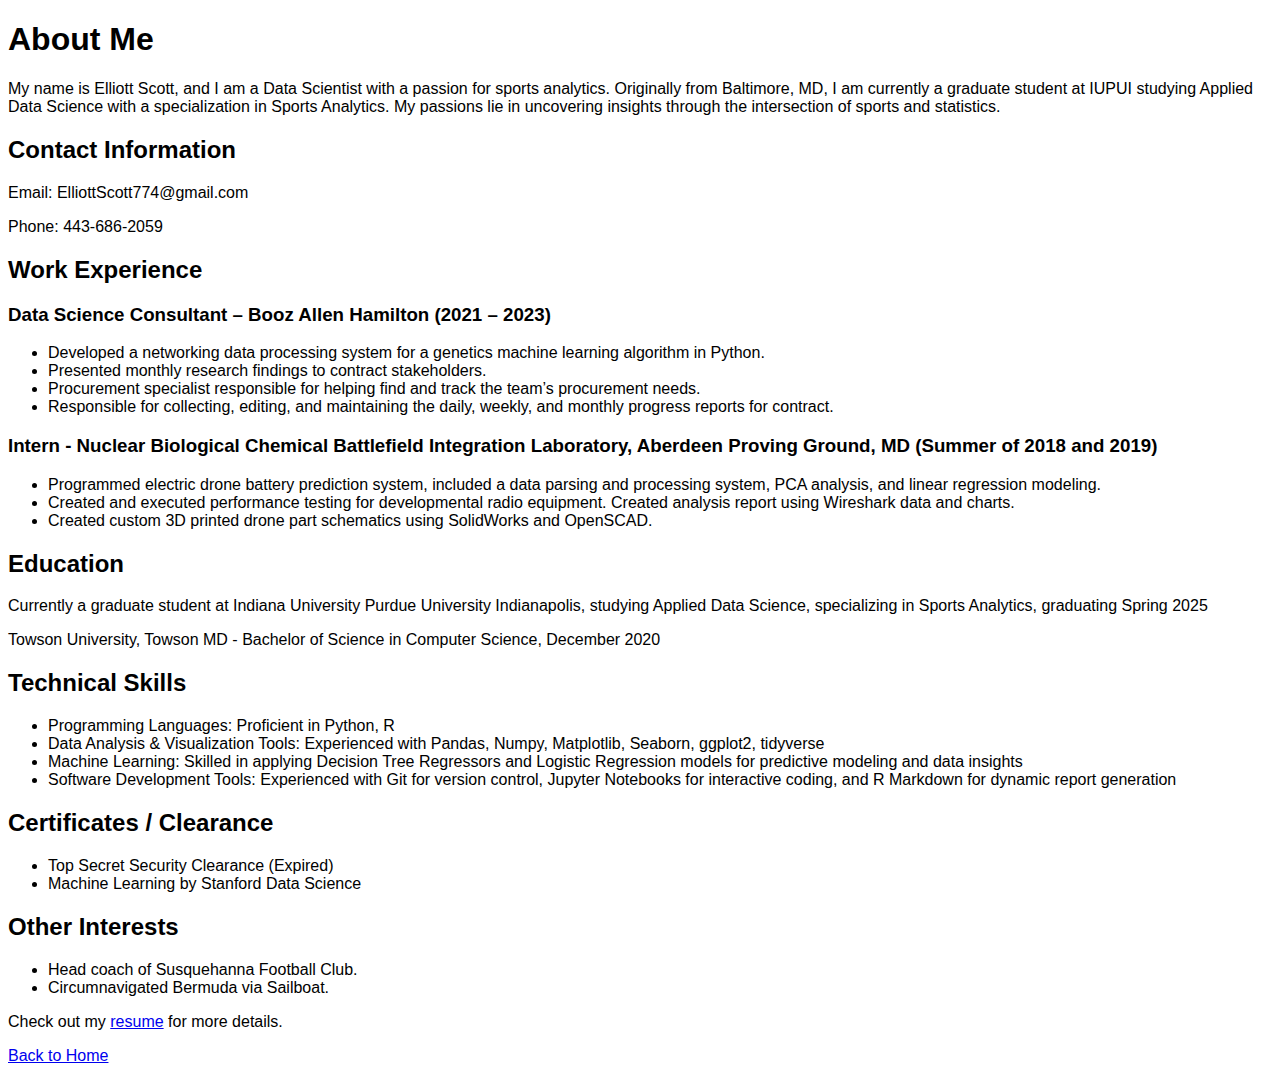
==== about.html @ bc108cdb "Updated Resume" ====
<!DOCTYPE html>
<html>
<head>
    <title>About Me</title>
    <link rel="stylesheet" href="style.css">
</head>
<body>
    <h1>About Me</h1>
    <p>My name is Elliott Scott, and I am a Data Scientist with a passion for sports analytics. Originally from Baltimore, MD, I am currently a graduate student at IUPUI studying Applied Data Science with a specialization in Sports Analytics. My passions lie in uncovering insights through the intersection of sports and statistics.</p>    
    <h2>Contact Information</h2>
    <p>Email: ElliottScott774@gmail.com</p>
    <p>Phone: 443-686-2059</p>
    
    <h2>Work Experience</h2>
    <h3>Data Science Consultant – Booz Allen Hamilton (2021 – 2023)</h3>
    <ul>
        <li>Developed a networking data processing system for a genetics machine learning algorithm in Python.</li>
        <li>Presented monthly research findings to contract stakeholders.</li>
        <li>Procurement specialist responsible for helping find and track the team’s procurement needs.</li>
        <li>Responsible for collecting, editing, and maintaining the daily, weekly, and monthly progress reports for contract.</li>
    </ul>
    <h3>Intern - Nuclear Biological Chemical Battlefield Integration Laboratory, Aberdeen Proving Ground, MD (Summer of 2018 and 2019)</h3>
    <ul>
        <li>Programmed electric drone battery prediction system, included a data parsing and processing system, PCA analysis, and linear regression modeling.</li>
        <li>Created and executed performance testing for developmental radio equipment. Created analysis report using Wireshark data and charts.</li>
        <li>Created custom 3D printed drone part schematics using SolidWorks and OpenSCAD.</li>
    </ul>
    
    <h2>Education</h2>
    <p>Currently a graduate student at Indiana University Purdue University Indianapolis, studying Applied Data Science, specializing in Sports Analytics, graduating Spring 2025</p>
    <p>Towson University, Towson MD - Bachelor of Science in Computer Science, December 2020</p>
    
    <h2>Technical Skills</h2>
        <ul>
            <li>Programming Languages: Proficient in Python, R</li>
            <li>Data Analysis & Visualization Tools: Experienced with Pandas, Numpy, Matplotlib, Seaborn, ggplot2, tidyverse</li>
            <li>Machine Learning: Skilled in applying Decision Tree Regressors and Logistic Regression models for predictive modeling and data insights</li>
            <li>Software Development Tools: Experienced with Git for version control, Jupyter Notebooks for interactive coding, and R Markdown for dynamic report generation</li>
        </ul>
    
    <h2>Certificates / Clearance</h2>
    <ul>
        <li>Top Secret Security Clearance (Expired)</li>
        <li>Machine Learning by Stanford Data Science</li>
    </ul>
    
    <h2>Other Interests</h2>
    <ul>
        <li>Head coach of Susquehanna Football Club.</li>
        <li>Circumnavigated Bermuda via Sailboat.</li>
    </ul>
    
    <!-- Link to your resume PDF -->
    <p>Check out my <a href="Resume.pdf" target="_blank">resume</a> for more details.</p>
    <a href="index.html">Back to Home</a>
</body>
</html>
---- style.css ----
body {
    font-family: Arial, sans-serif;
}
nav ul {
    list-style-type: none;
    padding: 0;
}
nav ul li {
    display: inline;
    margin-right: 10px;
}
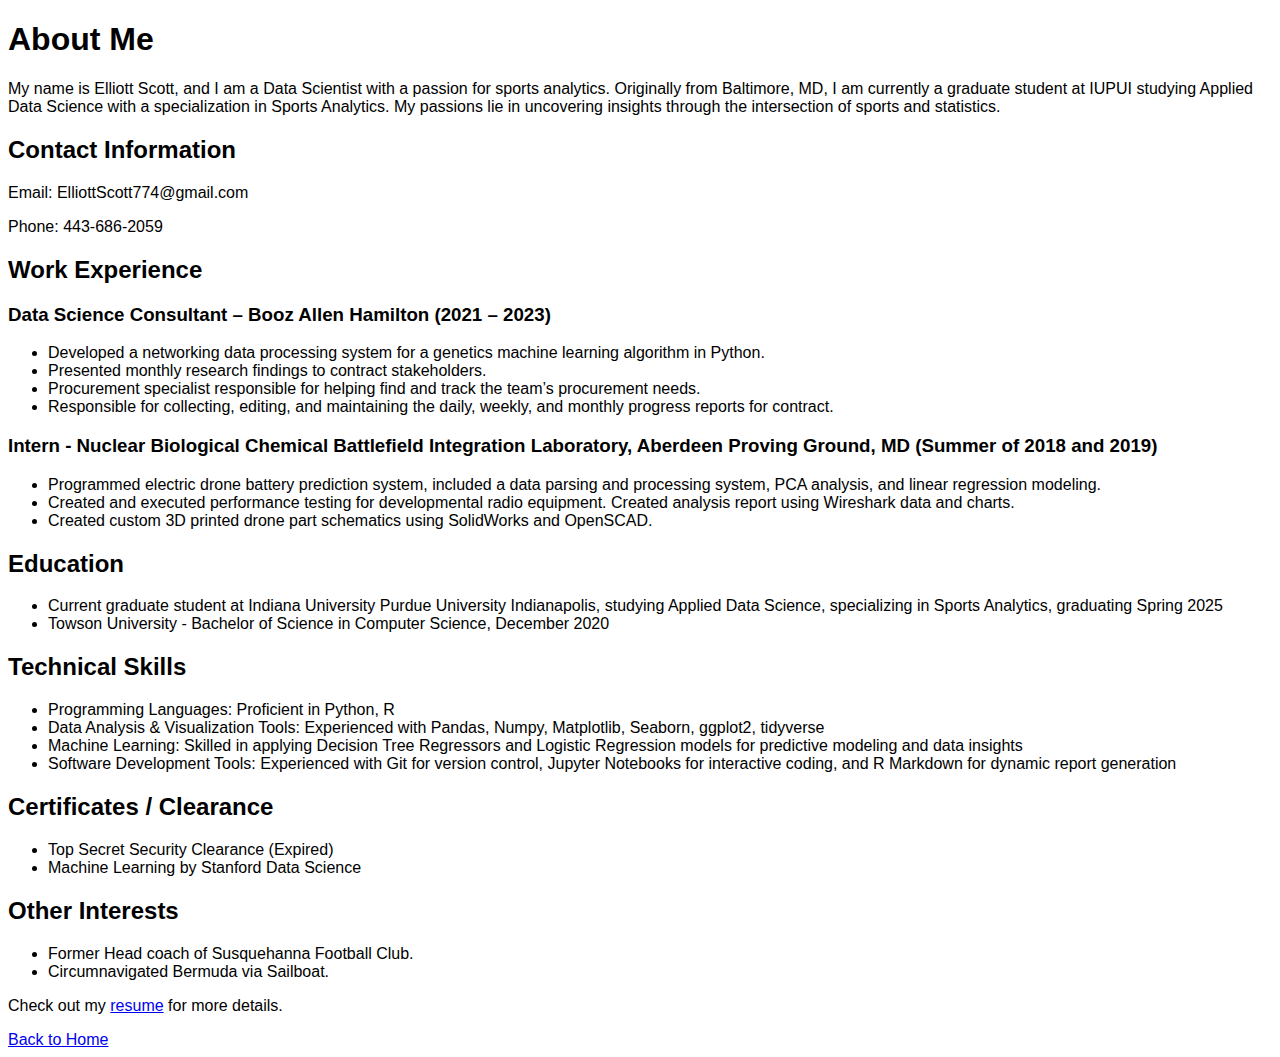
==== commit 5b3d5298: "Update about.html" ====
--- a/about.html
+++ b/about.html
@@ -27,9 +27,10 @@
     </ul>
     
     <h2>Education</h2>
-    <p>Currently a graduate student at Indiana University Purdue University Indianapolis, studying Applied Data Science, specializing in Sports Analytics, graduating Spring 2025</p>
-    <p>Towson University, Towson MD - Bachelor of Science in Computer Science, December 2020</p>
-    
+    <ul>
+        <li>Current graduate student at Indiana University Purdue University Indianapolis, studying Applied Data Science, specializing in Sports Analytics, graduating Spring 2025</li>
+        <li>Towson University - Bachelor of Science in Computer Science, December 2020</li>
+    </ul>
     <h2>Technical Skills</h2>
         <ul>
             <li>Programming Languages: Proficient in Python, R</li>
@@ -46,7 +47,7 @@
     
     <h2>Other Interests</h2>
     <ul>
-        <li>Head coach of Susquehanna Football Club.</li>
+        <li>Former Head coach of Susquehanna Football Club.</li>
         <li>Circumnavigated Bermuda via Sailboat.</li>
     </ul>
     
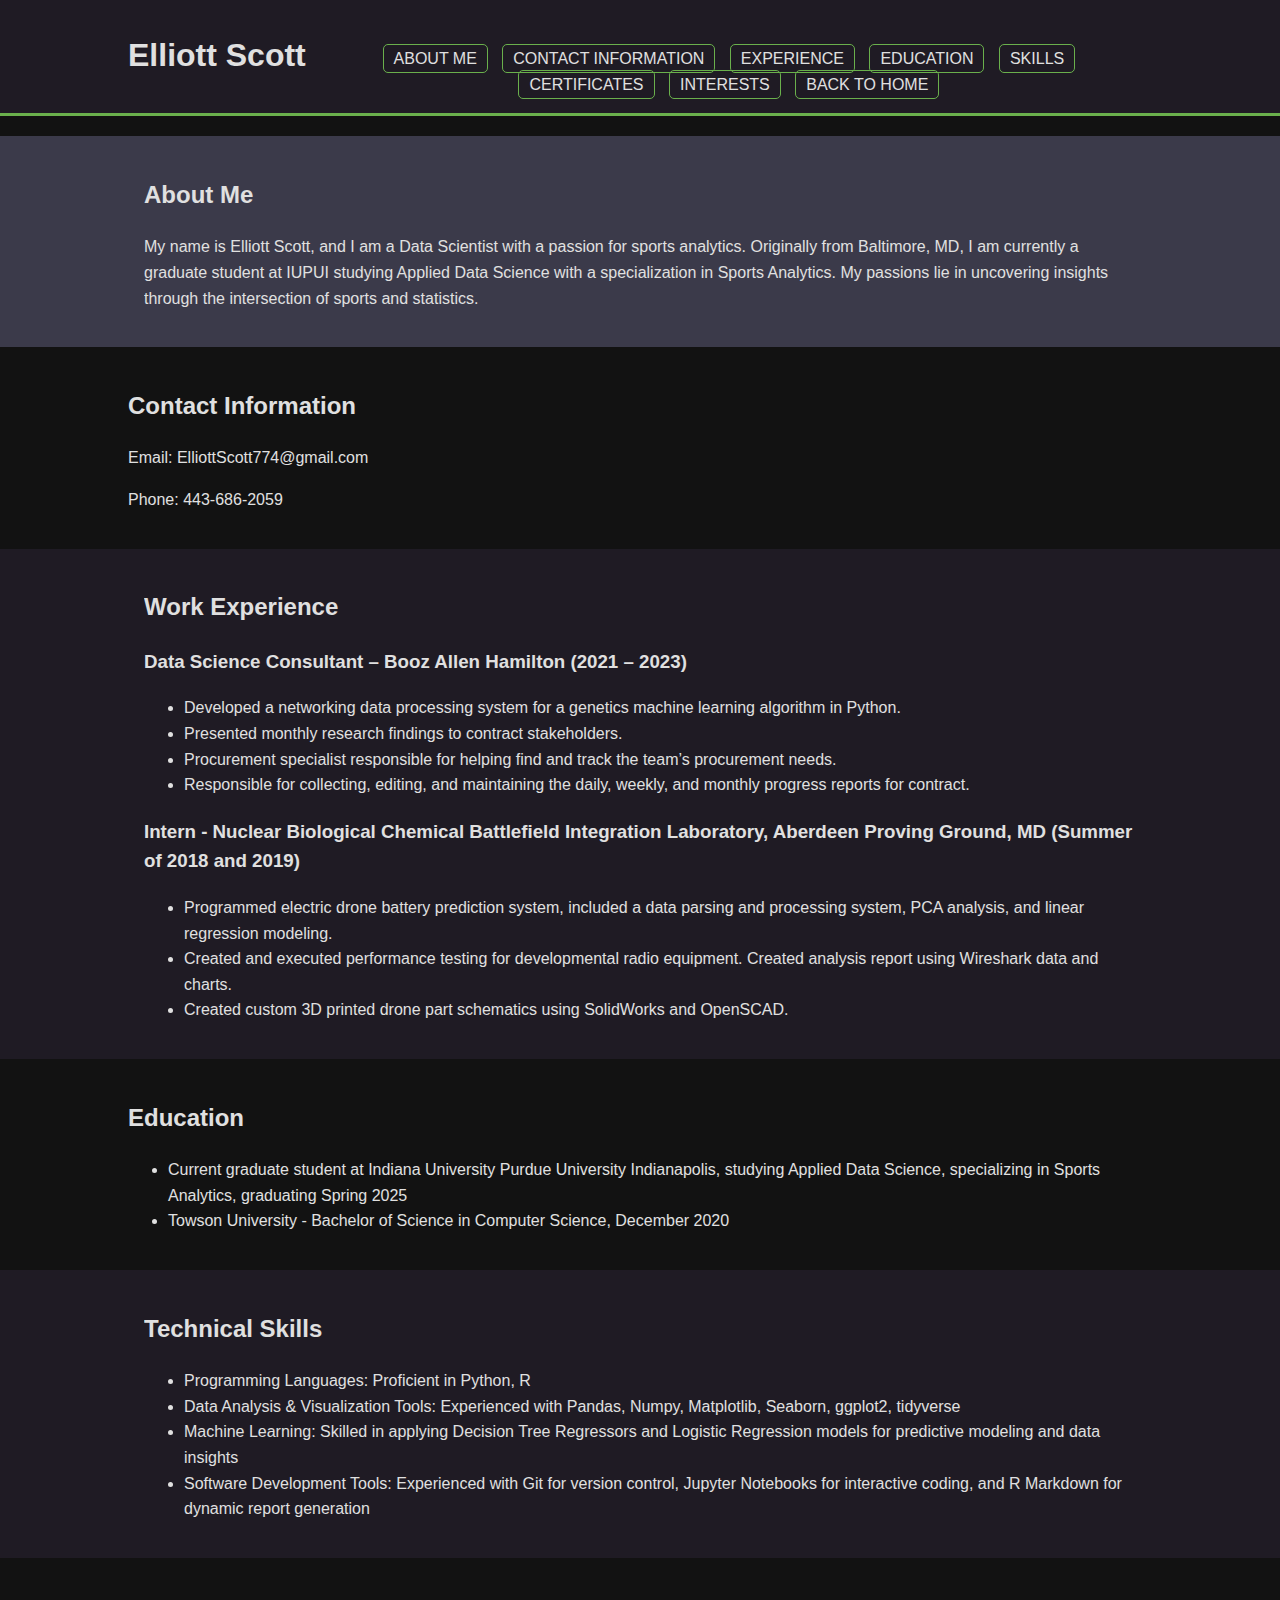
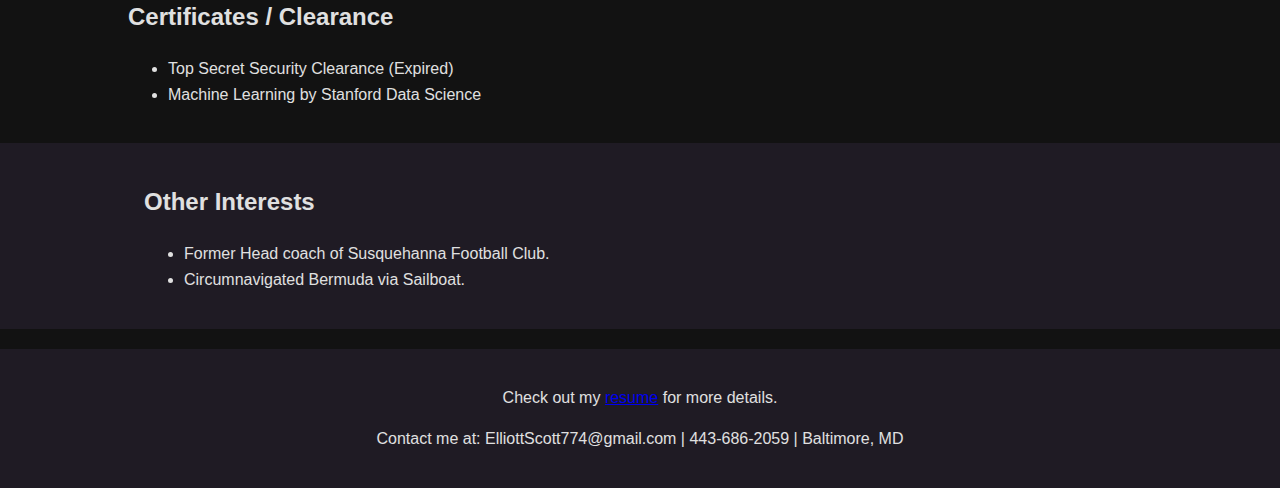
==== commit 36e22526: "Updated styling" ====
--- a/about.html
+++ b/about.html
@@ -1,58 +1,167 @@
 <!DOCTYPE html>
-<html>
+<html lang="en">
 <head>
+    <meta charset="UTF-8">
+    <meta name="viewport" content="width=device-width, initial-scale=1.0">
     <title>About Me</title>
-    <link rel="stylesheet" href="style.css">
+    <style>
+        body {
+            background-color: #121212;
+            color: #E0E0E0;
+            font-family: 'Arial', sans-serif;
+            margin: 0;
+            padding: 0;
+            line-height: 1.6;
+        }
+        .container {
+            width: 80%;
+            margin: auto;
+            overflow: hidden;
+        }
+        header {
+            background: #1F1B24;
+            color: #E0E0E0;
+            padding-top: 30px;
+            min-height: 70px;
+            border-bottom: #6AB04C 3px solid;
+        }
+        header a {
+            color: #E0E0E0;
+            font-size: 16px;
+            text-decoration: none;
+            text-transform: uppercase;
+            margin: 0 5px;
+            border: 1px solid #6AB04C;
+            padding: 5px 10px;
+            border-radius: 5px;
+        }
+        header ul {
+            padding: 0;
+            list-style: none;
+            text-align: center;
+        }
+        header li {
+            display: inline;
+        }
+        header #branding {
+            float: left;
+        }
+        header #branding h1 {
+            margin: 0;
+        }
+        section#about {
+            padding: 20px;
+            background: #3B3A4A;
+        }
+        .dark {
+            background: #1F1B24;
+            color: #E0E0E0;
+            padding: 20px;
+            margin: 20px 0;
+        }
+        footer {
+            padding: 20px;
+            margin-top: 20px;
+            color: #E0E0E0;
+            background-color: #1F1B24;
+            text-align: center;
+        }
+    </style>
 </head>
 <body>
-    <h1>About Me</h1>
-    <p>My name is Elliott Scott, and I am a Data Scientist with a passion for sports analytics. Originally from Baltimore, MD, I am currently a graduate student at IUPUI studying Applied Data Science with a specialization in Sports Analytics. My passions lie in uncovering insights through the intersection of sports and statistics.</p>    
-    <h2>Contact Information</h2>
-    <p>Email: ElliottScott774@gmail.com</p>
-    <p>Phone: 443-686-2059</p>
-    
-    <h2>Work Experience</h2>
-    <h3>Data Science Consultant – Booz Allen Hamilton (2021 – 2023)</h3>
-    <ul>
-        <li>Developed a networking data processing system for a genetics machine learning algorithm in Python.</li>
-        <li>Presented monthly research findings to contract stakeholders.</li>
-        <li>Procurement specialist responsible for helping find and track the team’s procurement needs.</li>
-        <li>Responsible for collecting, editing, and maintaining the daily, weekly, and monthly progress reports for contract.</li>
-    </ul>
-    <h3>Intern - Nuclear Biological Chemical Battlefield Integration Laboratory, Aberdeen Proving Ground, MD (Summer of 2018 and 2019)</h3>
-    <ul>
-        <li>Programmed electric drone battery prediction system, included a data parsing and processing system, PCA analysis, and linear regression modeling.</li>
-        <li>Created and executed performance testing for developmental radio equipment. Created analysis report using Wireshark data and charts.</li>
-        <li>Created custom 3D printed drone part schematics using SolidWorks and OpenSCAD.</li>
-    </ul>
-    
-    <h2>Education</h2>
-    <ul>
-        <li>Current graduate student at Indiana University Purdue University Indianapolis, studying Applied Data Science, specializing in Sports Analytics, graduating Spring 2025</li>
-        <li>Towson University - Bachelor of Science in Computer Science, December 2020</li>
-    </ul>
-    <h2>Technical Skills</h2>
+    <header>
+        <div class="container">
+            <div id="branding">
+                <h1>Elliott Scott</h1>
+            </div>
+            <nav>
+                <ul>
+                    <li><a href="#about">About Me</a></li>
+                    <li><a href="#contact">Contact Information</a></li>
+                    <li><a href="#experience">Experience</a></li>
+                    <li><a href="#education">Education</a></li>
+                    <li><a href="#skills">Skills</a></li>
+                    <li><a href="#certificates">Certificates</a></li>
+                    <li><a href="#interests">Interests</a></li>
+                    <li><a href="index.html">Back to Home</a></li>
+                </ul>
+            </nav>
+        </div>
+    </header>
+
+    <section id="about" class="dark">
+        <div class="container">
+            <h2>About Me</h2>
+            <p>My name is Elliott Scott, and I am a Data Scientist with a passion for sports analytics. Originally from Baltimore, MD, I am currently a graduate student at IUPUI studying Applied Data Science with a specialization in Sports Analytics. My passions lie in uncovering insights through the intersection of sports and statistics.</p>
+        </div>
+    </section>
+
+    <section id="contact" class="container">
+        <h2>Contact Information</h2>
+        <p>Email: ElliottScott774@gmail.com</p>
+        <p>Phone: 443-686-2059</p>
+    </section>
+
+    <section id="experience" class="dark">
+        <div class="container">
+            <h2>Work Experience</h2>
+            <h3>Data Science Consultant – Booz Allen Hamilton (2021 – 2023)</h3>
+            <ul>
+                <li>Developed a networking data processing system for a genetics machine learning algorithm in Python.</li>
+                <li>Presented monthly research findings to contract stakeholders.</li>
+                <li>Procurement specialist responsible for helping find and track the team’s procurement needs.</li>
+                <li>Responsible for collecting, editing, and maintaining the daily, weekly, and monthly progress reports for contract.</li>
+            </ul>
+            <h3>Intern - Nuclear Biological Chemical Battlefield Integration Laboratory, Aberdeen Proving Ground, MD (Summer of 2018 and 2019)</h3>
+            <ul>
+                <li>Programmed electric drone battery prediction system, included a data parsing and processing system, PCA analysis, and linear regression modeling.</li>
+                <li>Created and executed performance testing for developmental radio equipment. Created analysis report using Wireshark data and charts.</li>
+                <li>Created custom 3D printed drone part schematics using SolidWorks and OpenSCAD.</li>
+            </ul>
+        </div>
+    </section>
+
+    <section id="education" class="container">
+        <h2>Education</h2>
         <ul>
-            <li>Programming Languages: Proficient in Python, R</li>
-            <li>Data Analysis & Visualization Tools: Experienced with Pandas, Numpy, Matplotlib, Seaborn, ggplot2, tidyverse</li>
-            <li>Machine Learning: Skilled in applying Decision Tree Regressors and Logistic Regression models for predictive modeling and data insights</li>
-            <li>Software Development Tools: Experienced with Git for version control, Jupyter Notebooks for interactive coding, and R Markdown for dynamic report generation</li>
+            <li>Current graduate student at Indiana University Purdue University Indianapolis, studying Applied Data Science, specializing in Sports Analytics, graduating Spring 2025</li>
+            <li>Towson University - Bachelor of Science in Computer Science, December 2020</li>
         </ul>
-    
-    <h2>Certificates / Clearance</h2>
-    <ul>
-        <li>Top Secret Security Clearance (Expired)</li>
-        <li>Machine Learning by Stanford Data Science</li>
-    </ul>
-    
-    <h2>Other Interests</h2>
-    <ul>
-        <li>Former Head coach of Susquehanna Football Club.</li>
-        <li>Circumnavigated Bermuda via Sailboat.</li>
-    </ul>
-    
-    <!-- Link to your resume PDF -->
-    <p>Check out my <a href="Resume.pdf" target="_blank">resume</a> for more details.</p>
-    <a href="index.html">Back to Home</a>
+    </section>
+
+    <section id="skills" class="dark">
+        <div class="container">
+            <h2>Technical Skills</h2>
+            <ul>
+                <li>Programming Languages: Proficient in Python, R</li>
+                <li>Data Analysis & Visualization Tools: Experienced with Pandas, Numpy, Matplotlib, Seaborn, ggplot2, tidyverse</li>
+                <li>Machine Learning: Skilled in applying Decision Tree Regressors and Logistic Regression models for predictive modeling and data insights</li>
+                <li>Software Development Tools: Experienced with Git for version control, Jupyter Notebooks for interactive coding, and R Markdown for dynamic report generation</li>
+            </ul>
+        </div>
+    </section>
+
+    <section id="certificates" class="container">
+        <h2>Certificates / Clearance</h2>
+        <ul>
+            <li>Top Secret Security Clearance (Expired)</li>
+            <li>Machine Learning by Stanford Data Science</li>
+        </ul>
+    </section>
+
+    <section id="interests" class="dark">
+        <div class="container">
+            <h2>Other Interests</h2>
+            <ul>
+                <li>Former Head coach of Susquehanna Football Club.</li>
+                <li>Circumnavigated Bermuda via Sailboat.</li>
+            </ul>
+        </div>
+    </section>
+
+    <footer>
+        <p>Check out my <a href="Resume.pdf" target="_blank">resume</a> for more details.</p>
+        <p>Contact me at: ElliottScott774@gmail.com | 443-686-2059 | Baltimore, MD</p>
+    </footer>
 </body>
-</html>+</html>
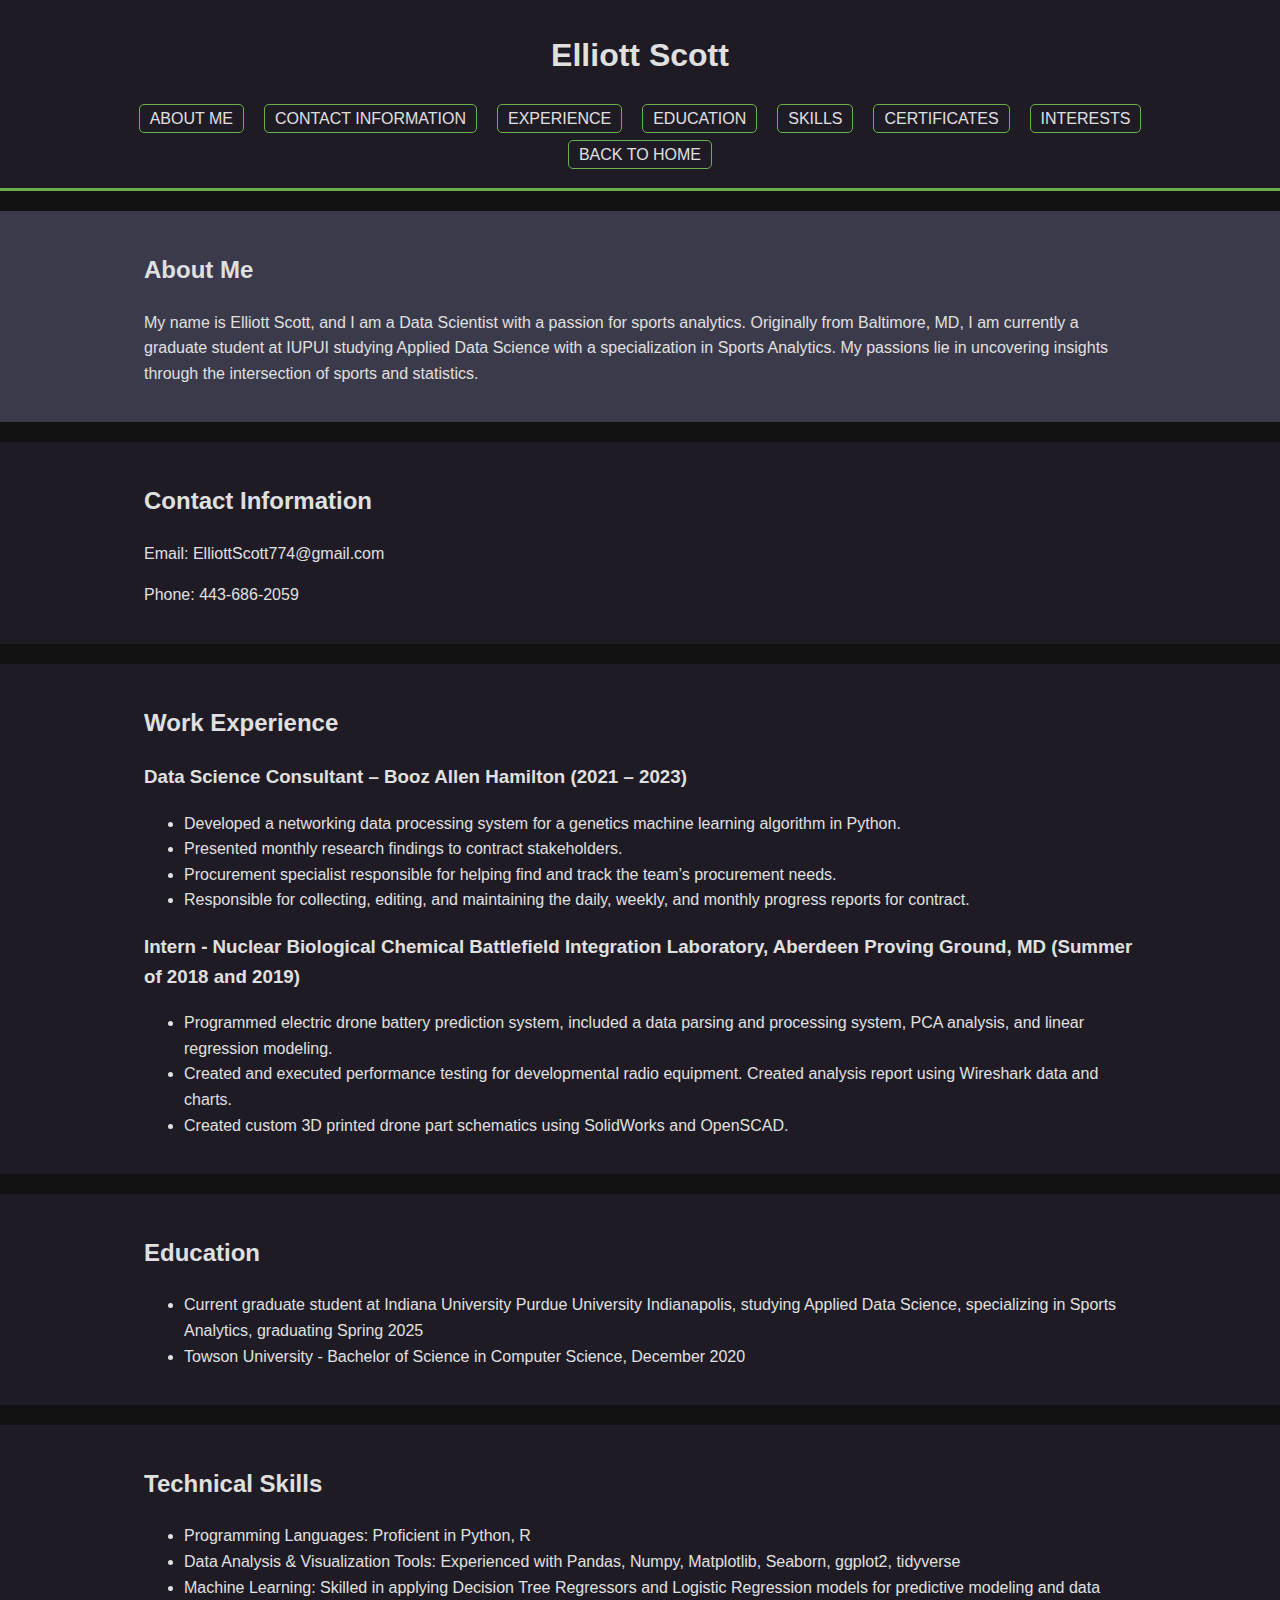
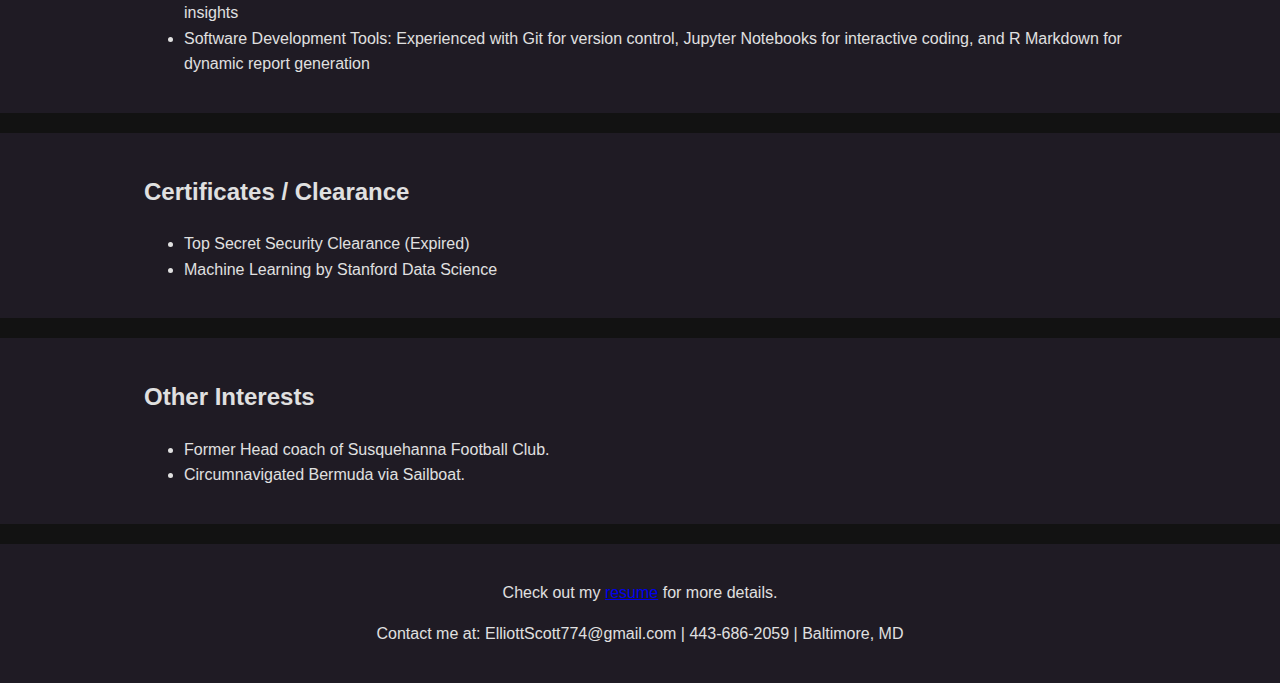
==== commit c0fc9a6d: "Updated mobile version of about me" ====
--- a/about.html
+++ b/about.html
@@ -30,7 +30,7 @@
             font-size: 16px;
             text-decoration: none;
             text-transform: uppercase;
-            margin: 0 5px;
+            margin: 5px;
             border: 1px solid #6AB04C;
             padding: 5px 10px;
             border-radius: 5px;
@@ -38,26 +38,29 @@
         header ul {
             padding: 0;
             list-style: none;
-            text-align: center;
+            display: flex;
+            flex-wrap: wrap;
+            justify-content: center;
         }
         header li {
-            display: inline;
+            margin: 5px;
         }
         header #branding {
-            float: left;
+            text-align: center;
+            margin-bottom: 20px;
         }
         header #branding h1 {
             margin: 0;
         }
-        section#about {
+        section {
             padding: 20px;
-            background: #3B3A4A;
-        }
-        .dark {
             background: #1F1B24;
             color: #E0E0E0;
-            padding: 20px;
             margin: 20px 0;
+            text-align: left;
+        }
+        section#about {
+            background: #3B3A4A;
         }
         footer {
             padding: 20px;
@@ -89,20 +92,22 @@
         </div>
     </header>
 
-    <section id="about" class="dark">
+    <section id="about">
         <div class="container">
             <h2>About Me</h2>
             <p>My name is Elliott Scott, and I am a Data Scientist with a passion for sports analytics. Originally from Baltimore, MD, I am currently a graduate student at IUPUI studying Applied Data Science with a specialization in Sports Analytics. My passions lie in uncovering insights through the intersection of sports and statistics.</p>
         </div>
     </section>
 
-    <section id="contact" class="container">
-        <h2>Contact Information</h2>
-        <p>Email: ElliottScott774@gmail.com</p>
-        <p>Phone: 443-686-2059</p>
+    <section id="contact">
+        <div class="container">
+            <h2>Contact Information</h2>
+            <p>Email: ElliottScott774@gmail.com</p>
+            <p>Phone: 443-686-2059</p>
+        </div>
     </section>
 
-    <section id="experience" class="dark">
+    <section id="experience">
         <div class="container">
             <h2>Work Experience</h2>
             <h3>Data Science Consultant – Booz Allen Hamilton (2021 – 2023)</h3>
@@ -121,15 +126,17 @@
         </div>
     </section>
 
-    <section id="education" class="container">
-        <h2>Education</h2>
-        <ul>
-            <li>Current graduate student at Indiana University Purdue University Indianapolis, studying Applied Data Science, specializing in Sports Analytics, graduating Spring 2025</li>
-            <li>Towson University - Bachelor of Science in Computer Science, December 2020</li>
-        </ul>
+    <section id="education">
+        <div class="container">
+            <h2>Education</h2>
+            <ul>
+                <li>Current graduate student at Indiana University Purdue University Indianapolis, studying Applied Data Science, specializing in Sports Analytics, graduating Spring 2025</li>
+                <li>Towson University - Bachelor of Science in Computer Science, December 2020</li>
+            </ul>
+        </div>
     </section>
 
-    <section id="skills" class="dark">
+    <section id="skills">
         <div class="container">
             <h2>Technical Skills</h2>
             <ul>
@@ -141,15 +148,17 @@
         </div>
     </section>
 
-    <section id="certificates" class="container">
-        <h2>Certificates / Clearance</h2>
-        <ul>
-            <li>Top Secret Security Clearance (Expired)</li>
-            <li>Machine Learning by Stanford Data Science</li>
-        </ul>
+    <section id="certificates">
+        <div class="container">
+            <h2>Certificates / Clearance</h2>
+            <ul>
+                <li>Top Secret Security Clearance (Expired)</li>
+                <li>Machine Learning by Stanford Data Science</li>
+            </ul>
+        </div>
     </section>
 
-    <section id="interests" class="dark">
+    <section id="interests">
         <div class="container">
             <h2>Other Interests</h2>
             <ul>
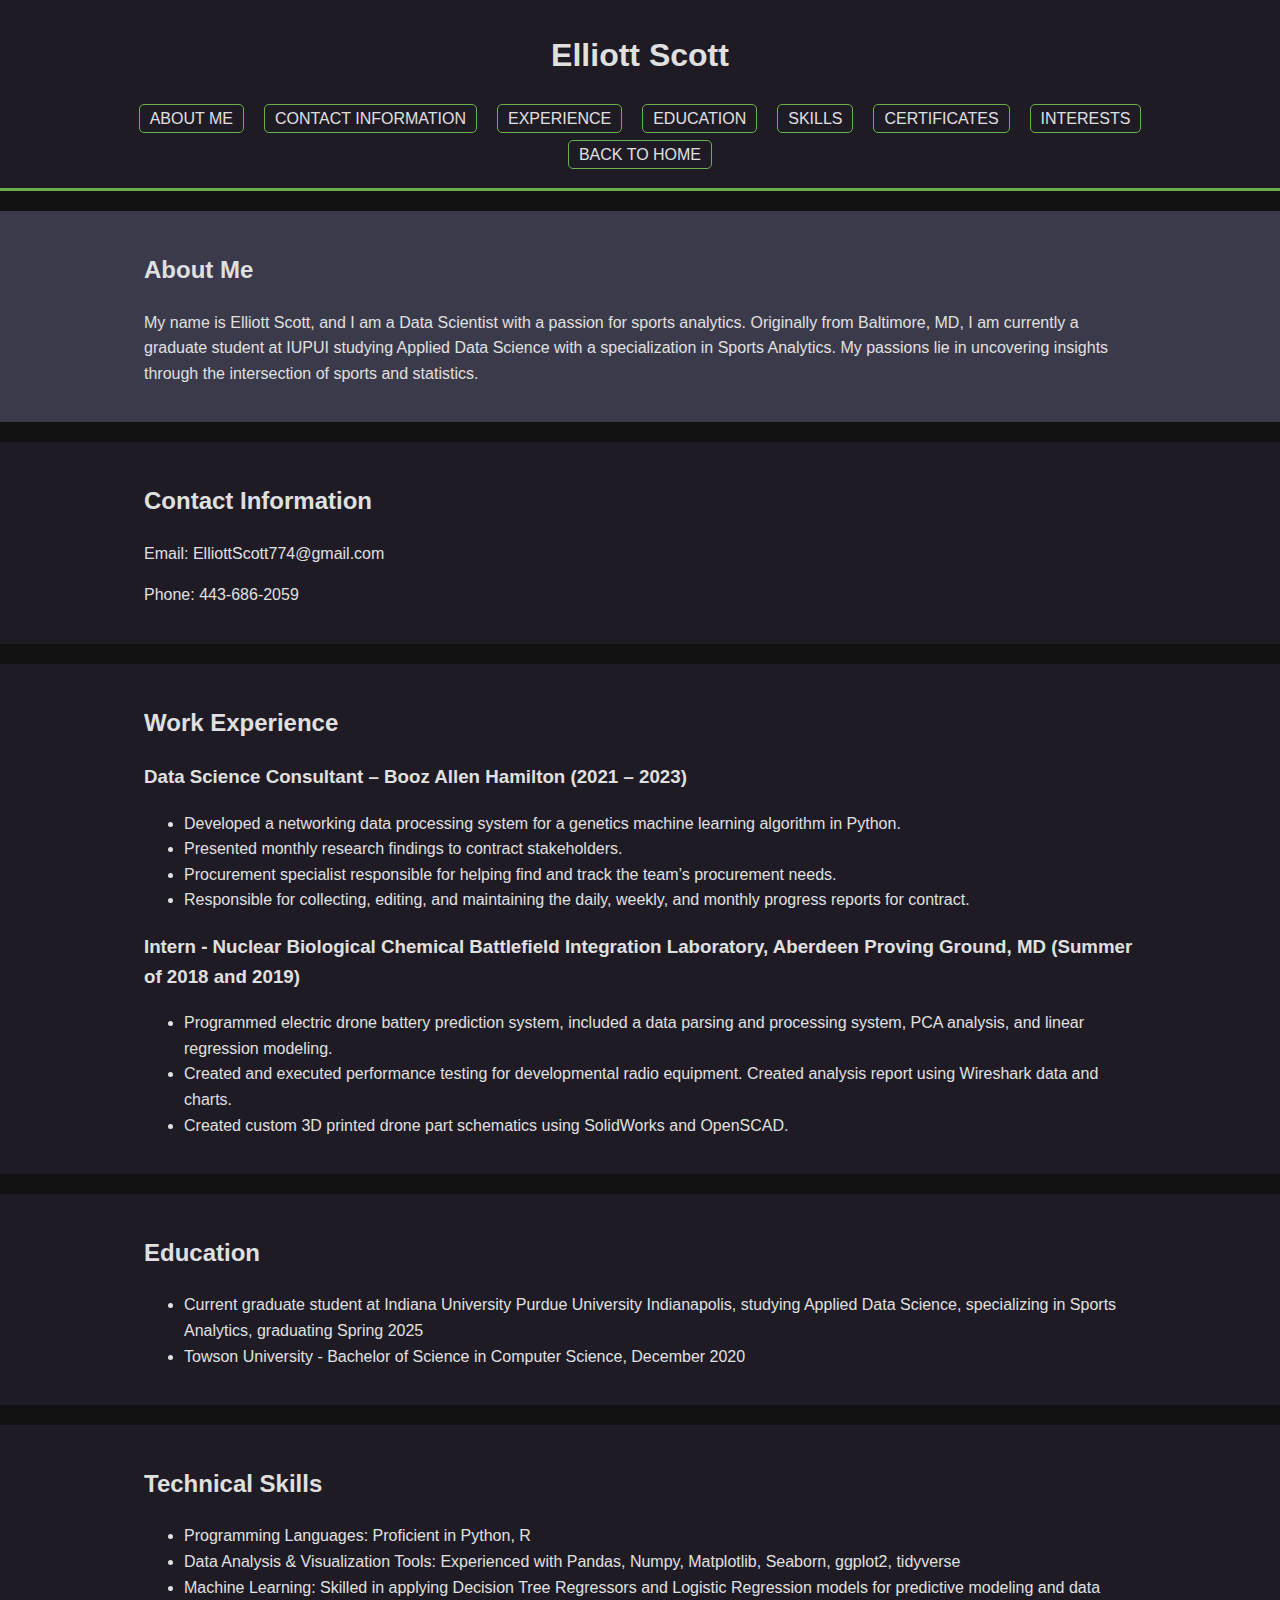
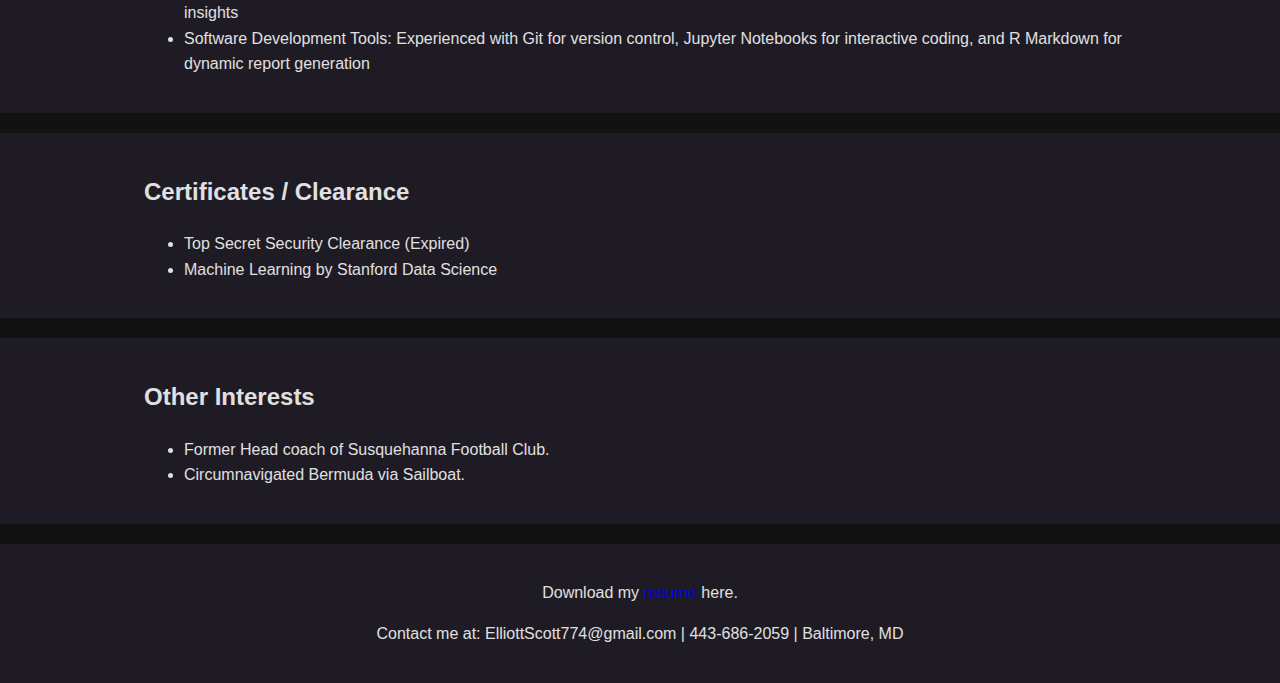
==== commit fe85f6d8: "updated resume message" ====
--- a/about.html
+++ b/about.html
@@ -169,7 +169,7 @@
     </section>
 
     <footer>
-        <p>Check out my <a href="Resume.pdf" target="_blank">resume</a> for more details.</p>
+        <p>Download my <a href="Resume.pdf" target="_blank">resume</a> here.</p>
         <p>Contact me at: ElliottScott774@gmail.com | 443-686-2059 | Baltimore, MD</p>
     </footer>
 </body>
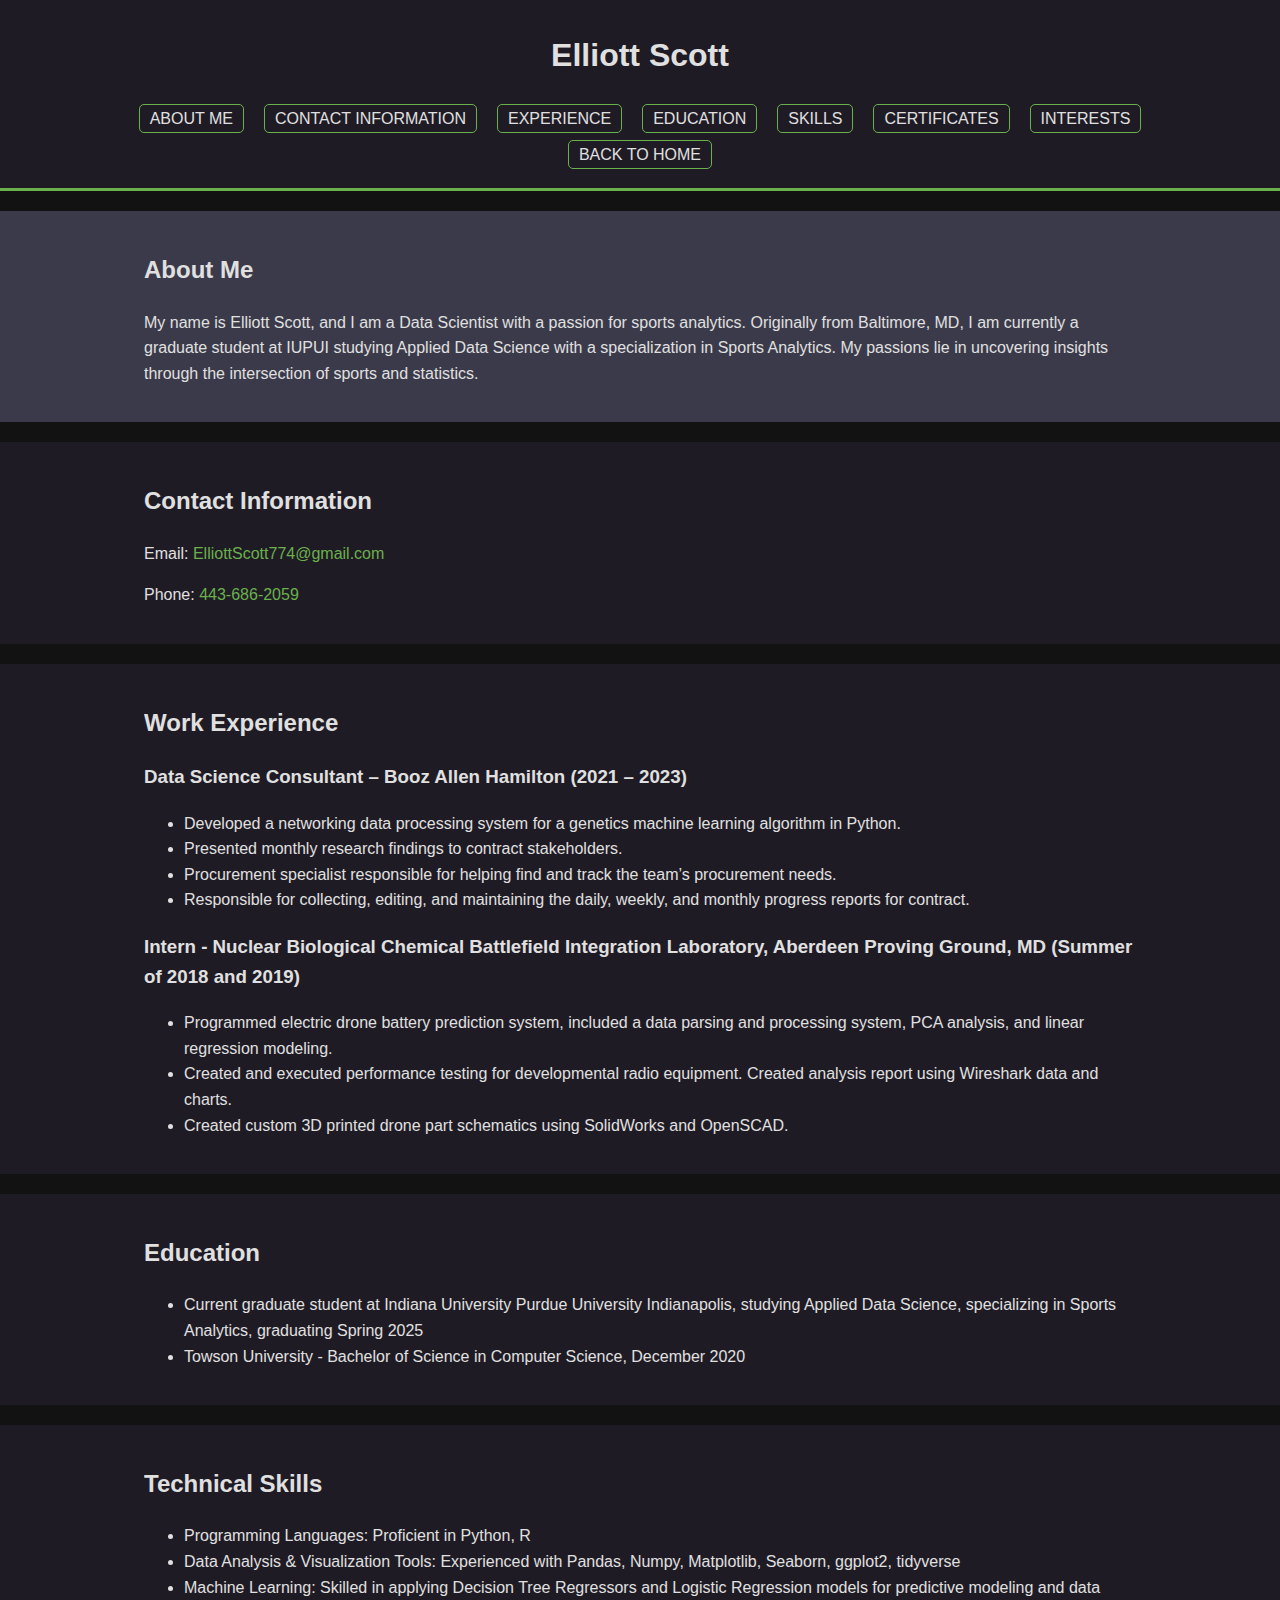
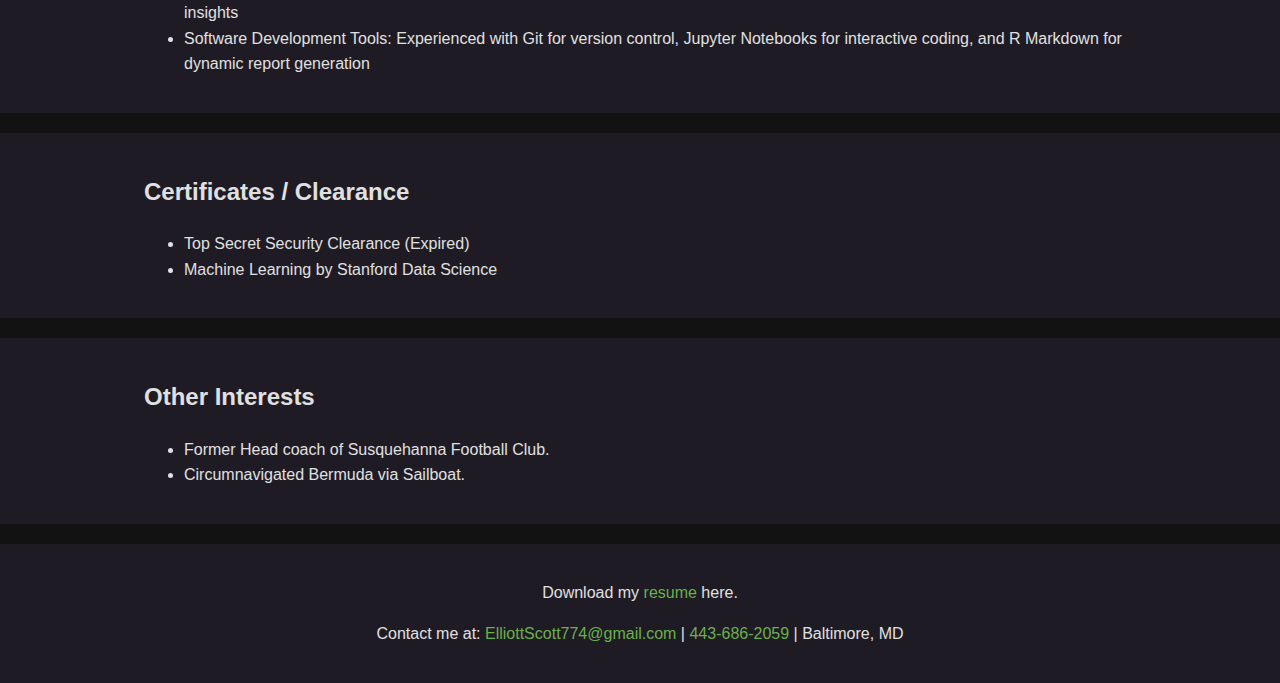
==== commit 41e2bdf0: "Changed color of links" ====
--- a/about.html
+++ b/about.html
@@ -62,6 +62,13 @@
         section#about {
             background: #3B3A4A;
         }
+        a {
+            color: #6AB04C;
+            text-decoration: none;
+        }
+        a:hover {
+            text-decoration: underline;
+        }
         footer {
             padding: 20px;
             margin-top: 20px;
@@ -102,8 +109,8 @@
     <section id="contact">
         <div class="container">
             <h2>Contact Information</h2>
-            <p>Email: ElliottScott774@gmail.com</p>
-            <p>Phone: 443-686-2059</p>
+            <p>Email: <a href="mailto:ElliottScott774@gmail.com">ElliottScott774@gmail.com</a></p>
+            <p>Phone: <a href="tel:443-686-2059">443-686-2059</a></p>
         </div>
     </section>
 
@@ -170,7 +177,7 @@
 
     <footer>
         <p>Download my <a href="Resume.pdf" target="_blank">resume</a> here.</p>
-        <p>Contact me at: ElliottScott774@gmail.com | 443-686-2059 | Baltimore, MD</p>
+        <p>Contact me at: <a href="mailto:ElliottScott774@gmail.com">ElliottScott774@gmail.com</a> | <a href="tel:443-686-2059">443-686-2059</a> | Baltimore, MD</p>
     </footer>
 </body>
 </html>
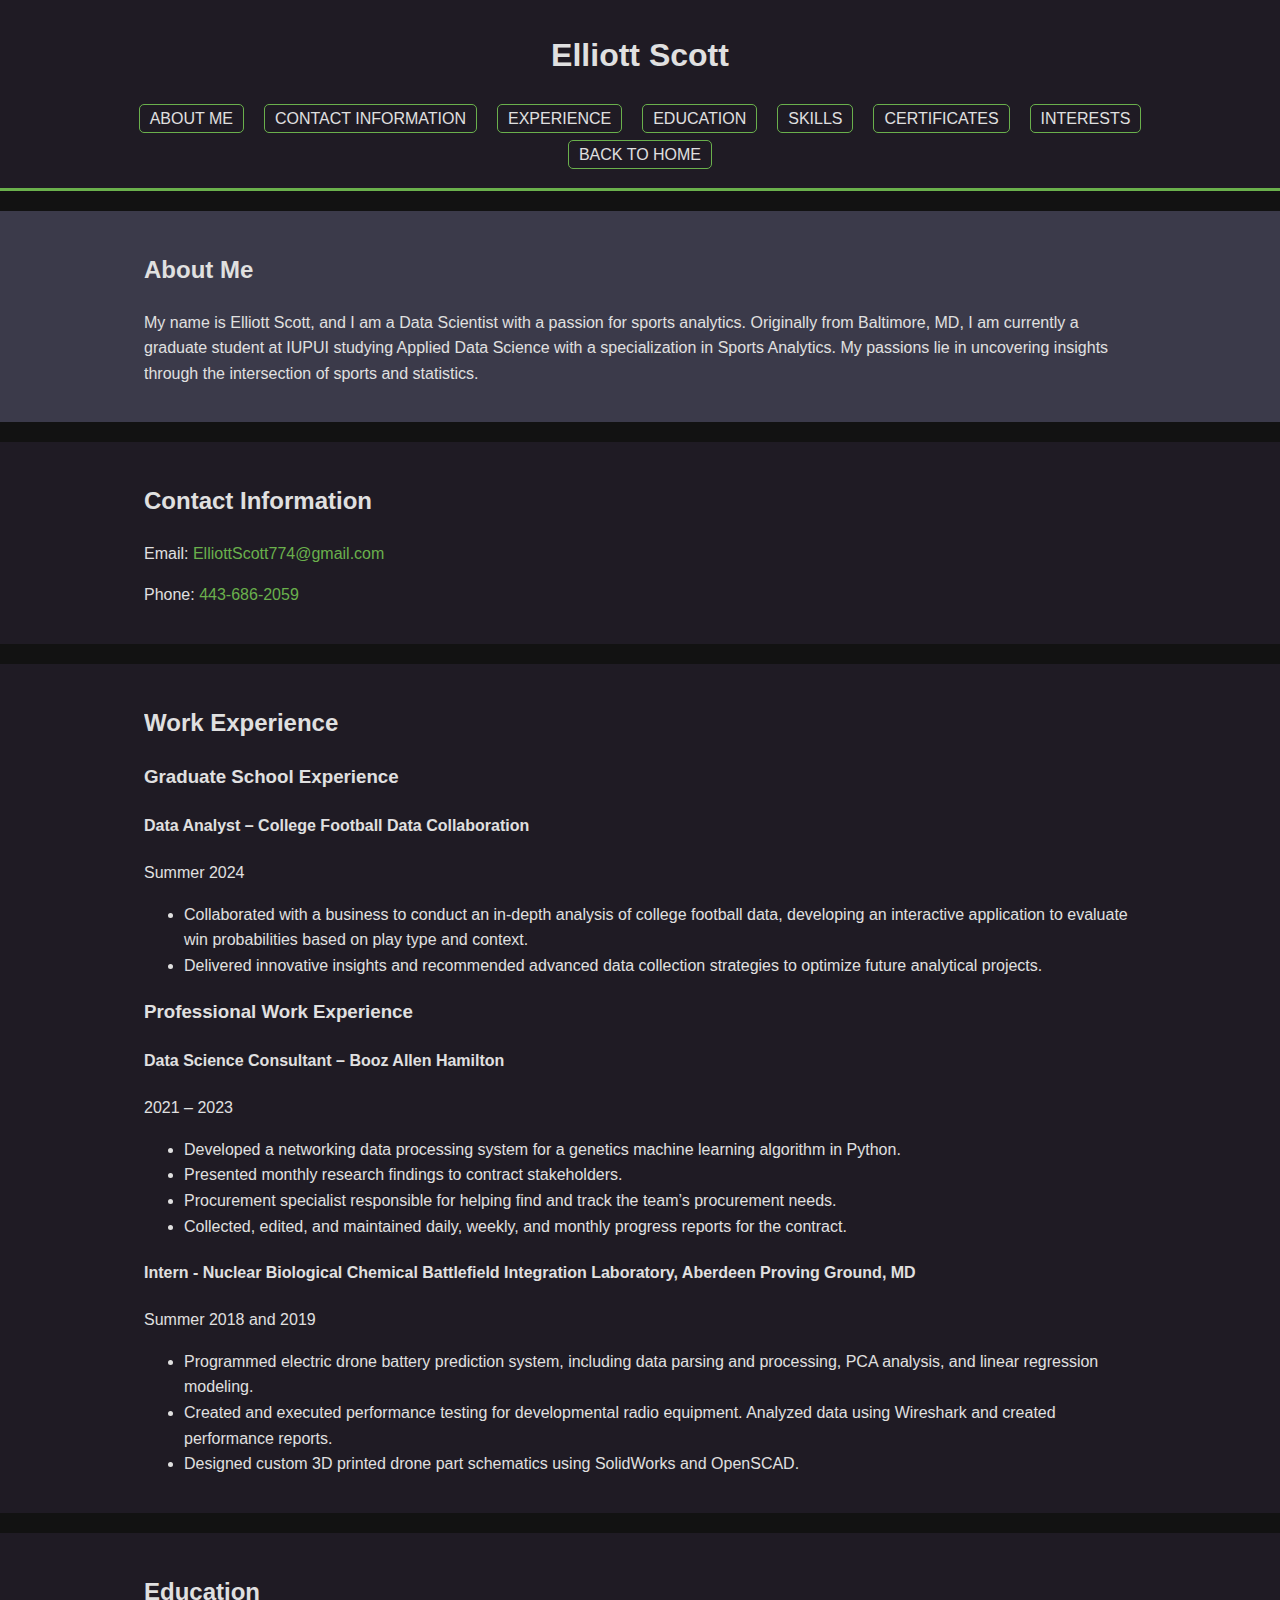
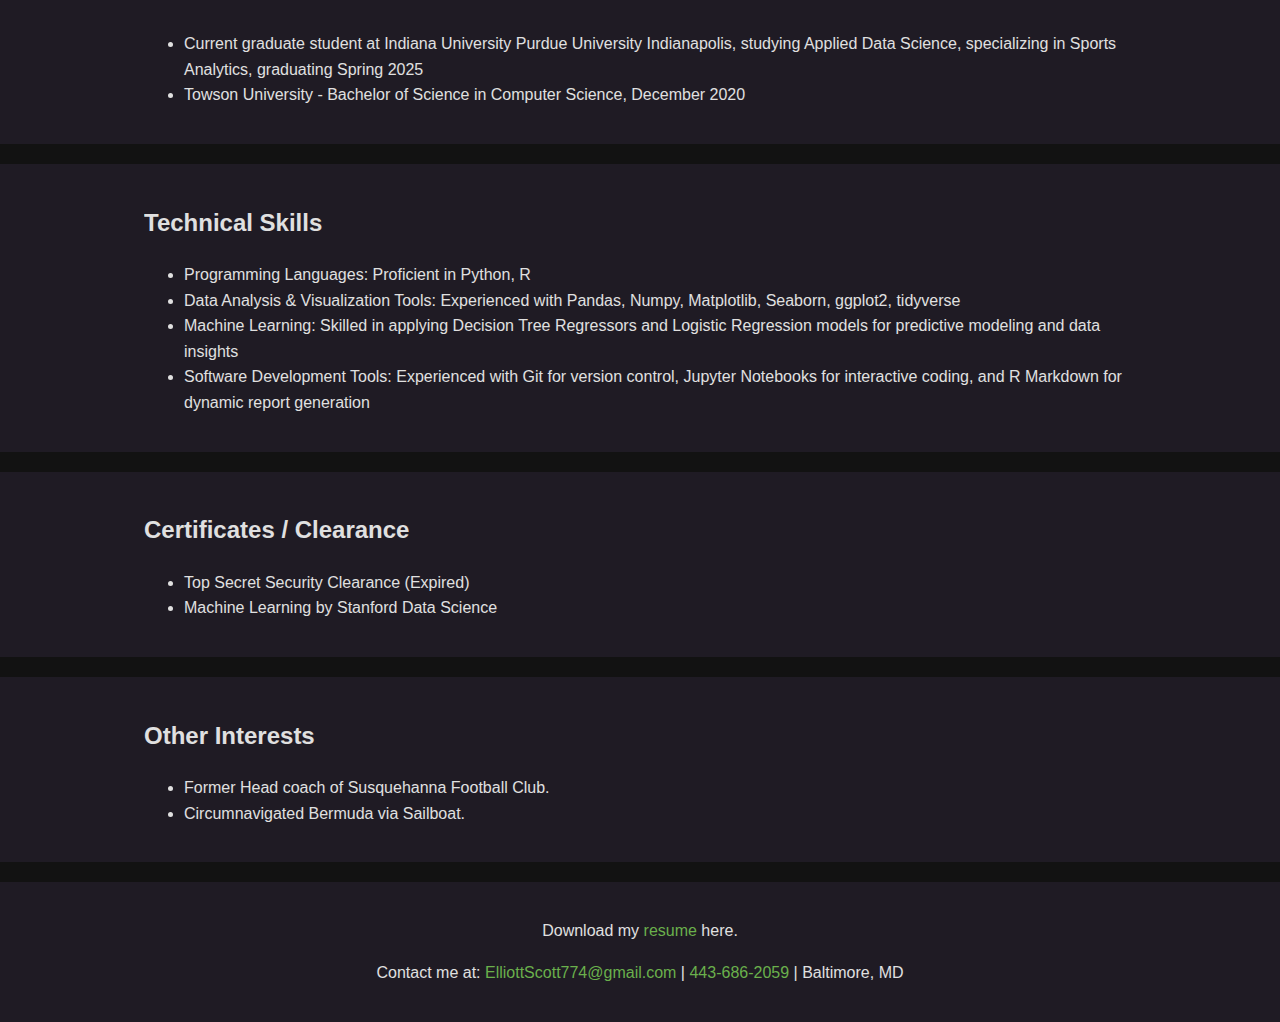
==== commit bb92e43c: "Added Graduate School Experience" ====
--- a/about.html
+++ b/about.html
@@ -117,18 +117,28 @@
     <section id="experience">
         <div class="container">
             <h2>Work Experience</h2>
-            <h3>Data Science Consultant – Booz Allen Hamilton (2021 – 2023)</h3>
+            <h3>Graduate School Experience</h3>
+            <h4>Data Analyst – College Football Data Collaboration</h4>
+            <p>Summer 2024</p>
+            <ul>
+                <li>Collaborated with a business to conduct an in-depth analysis of college football data, developing an interactive application to evaluate win probabilities based on play type and context.</li>
+                <li>Delivered innovative insights and recommended advanced data collection strategies to optimize future analytical projects.</li>
+            </ul>
+            <h3>Professional Work Experience</h3>
+            <h4>Data Science Consultant – Booz Allen Hamilton</h4>
+            <p>2021 – 2023</p>
             <ul>
                 <li>Developed a networking data processing system for a genetics machine learning algorithm in Python.</li>
                 <li>Presented monthly research findings to contract stakeholders.</li>
                 <li>Procurement specialist responsible for helping find and track the team’s procurement needs.</li>
-                <li>Responsible for collecting, editing, and maintaining the daily, weekly, and monthly progress reports for contract.</li>
+                <li>Collected, edited, and maintained daily, weekly, and monthly progress reports for the contract.</li>
             </ul>
-            <h3>Intern - Nuclear Biological Chemical Battlefield Integration Laboratory, Aberdeen Proving Ground, MD (Summer of 2018 and 2019)</h3>
+            <h4>Intern - Nuclear Biological Chemical Battlefield Integration Laboratory, Aberdeen Proving Ground, MD</h4>
+            <p>Summer 2018 and 2019</p>
             <ul>
-                <li>Programmed electric drone battery prediction system, included a data parsing and processing system, PCA analysis, and linear regression modeling.</li>
-                <li>Created and executed performance testing for developmental radio equipment. Created analysis report using Wireshark data and charts.</li>
-                <li>Created custom 3D printed drone part schematics using SolidWorks and OpenSCAD.</li>
+                <li>Programmed electric drone battery prediction system, including data parsing and processing, PCA analysis, and linear regression modeling.</li>
+                <li>Created and executed performance testing for developmental radio equipment. Analyzed data using Wireshark and created performance reports.</li>
+                <li>Designed custom 3D printed drone part schematics using SolidWorks and OpenSCAD.</li>
             </ul>
         </div>
     </section>
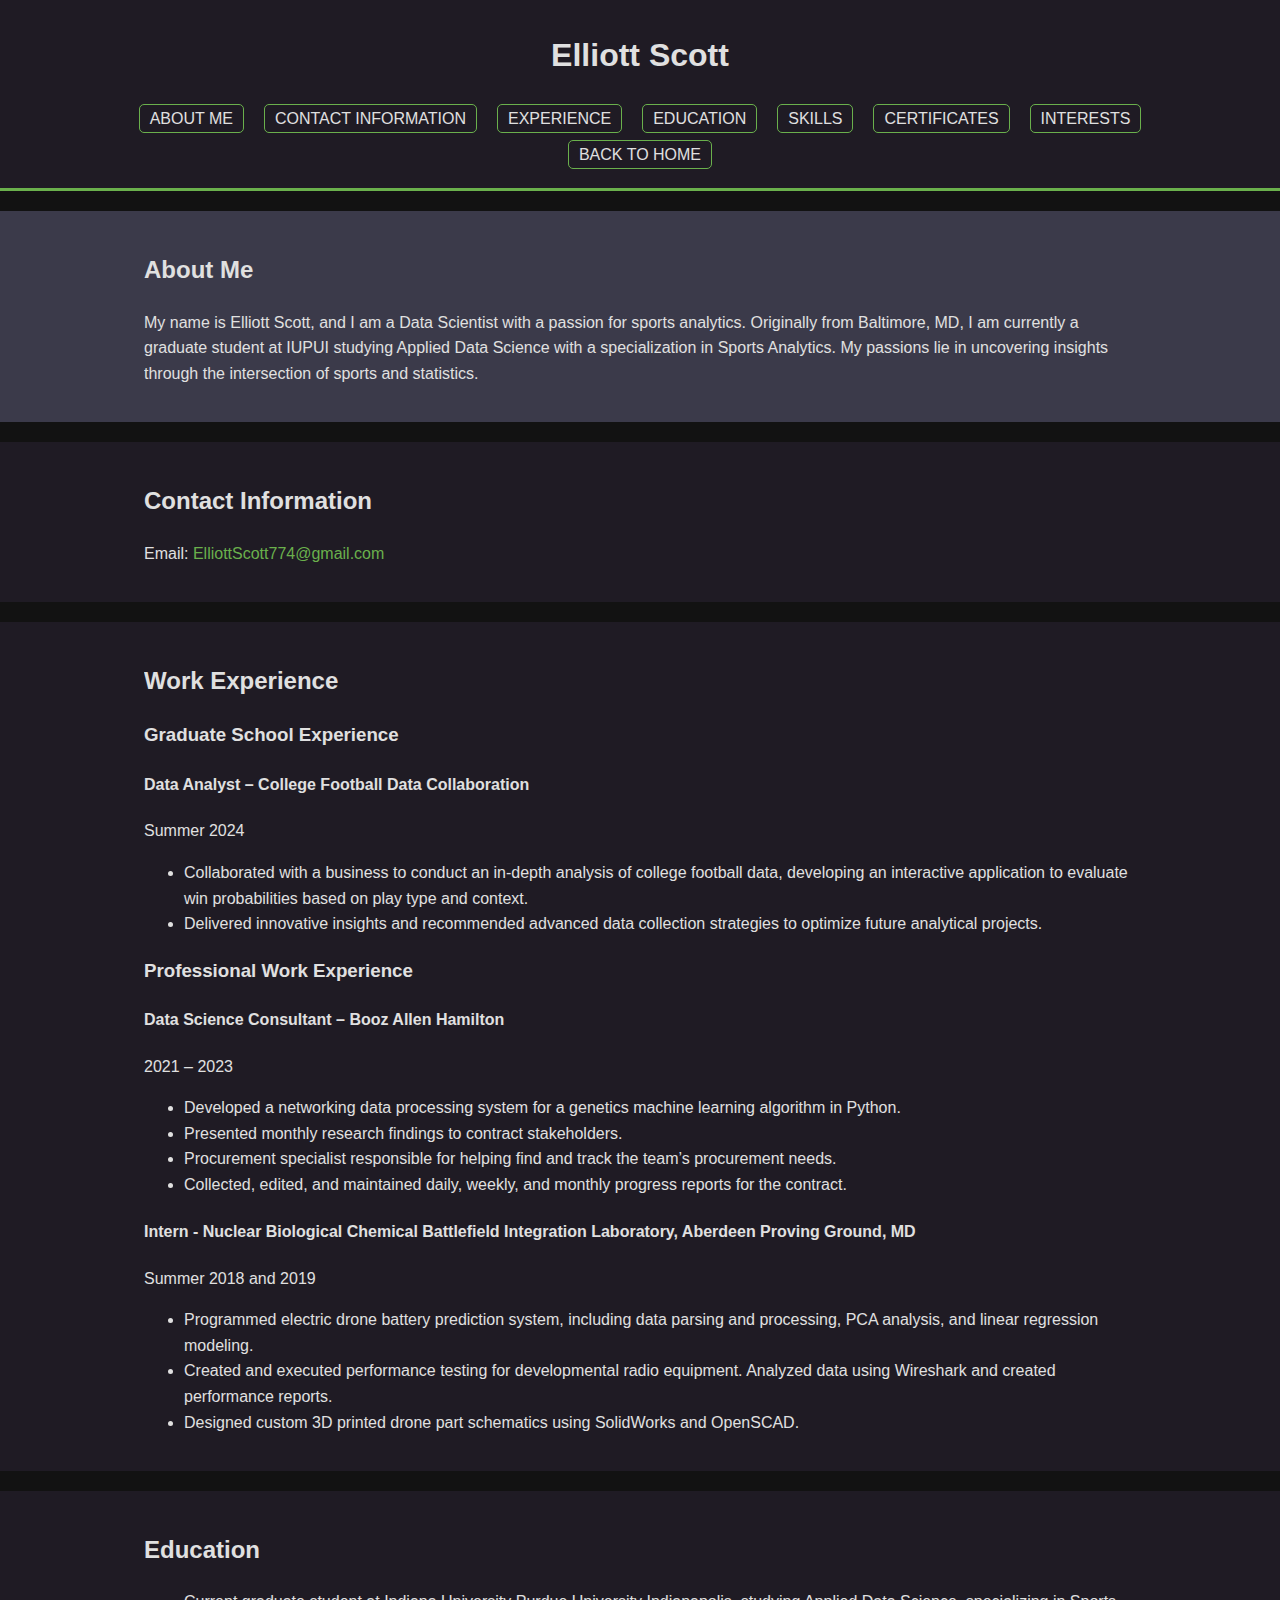
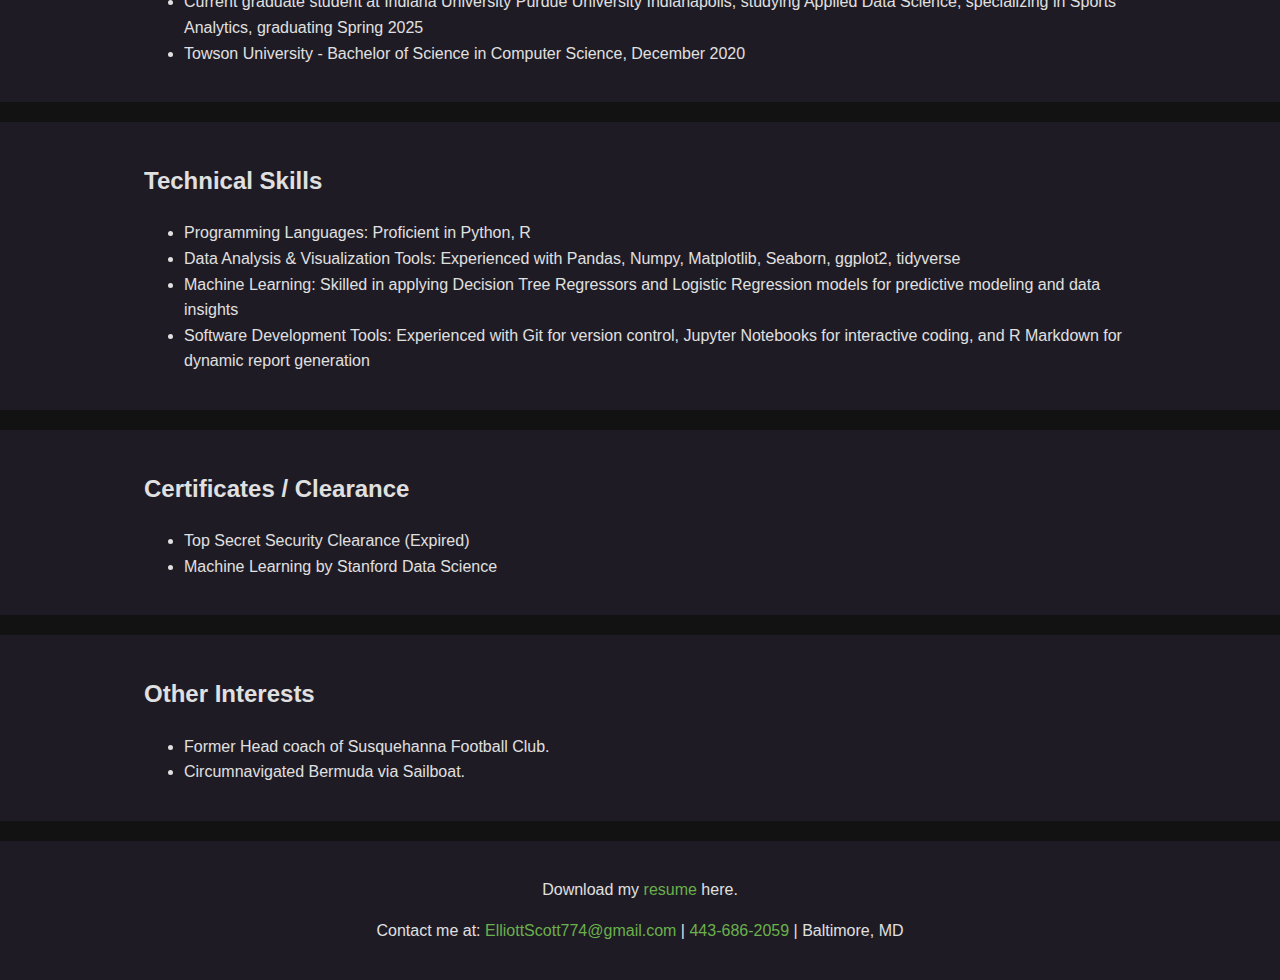
==== commit da04cb7b: "Update about.html" ====
--- a/about.html
+++ b/about.html
@@ -110,7 +110,6 @@
         <div class="container">
             <h2>Contact Information</h2>
             <p>Email: <a href="mailto:ElliottScott774@gmail.com">ElliottScott774@gmail.com</a></p>
-            <p>Phone: <a href="tel:443-686-2059">443-686-2059</a></p>
         </div>
     </section>
 
